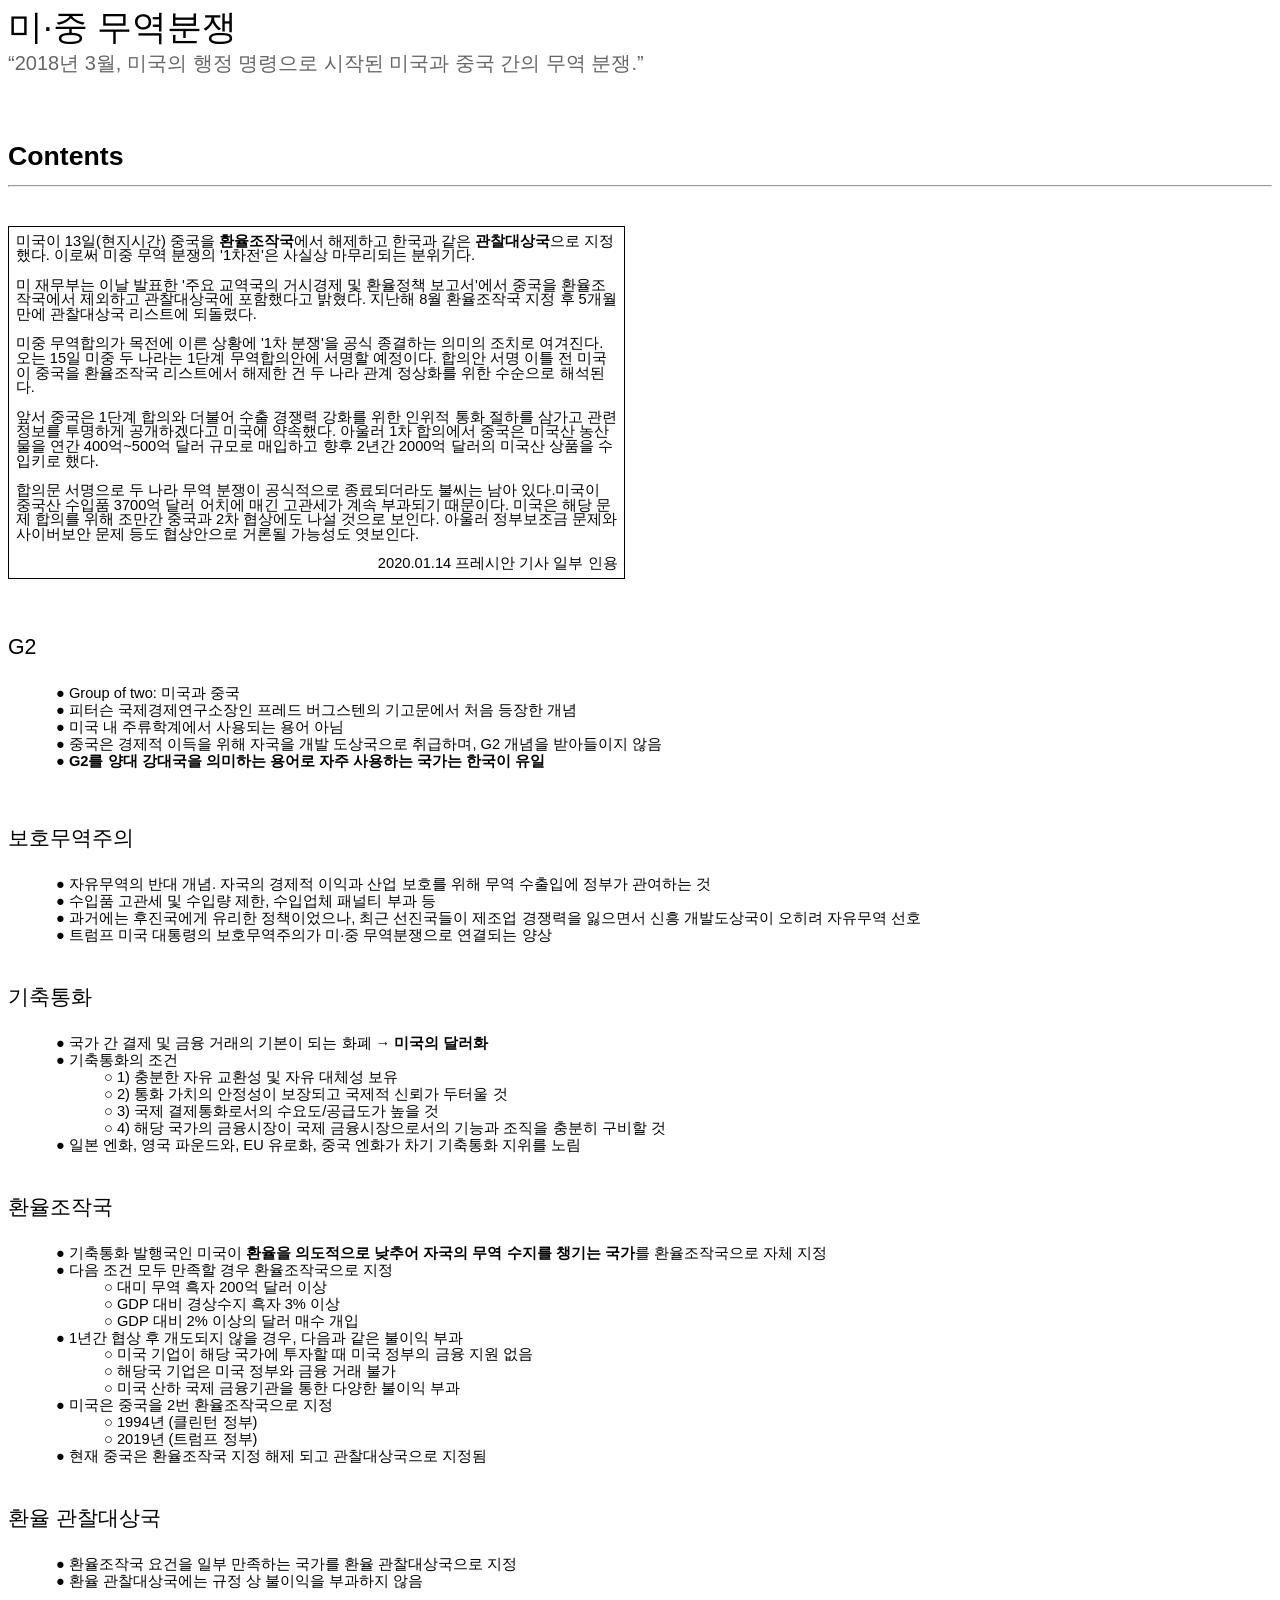
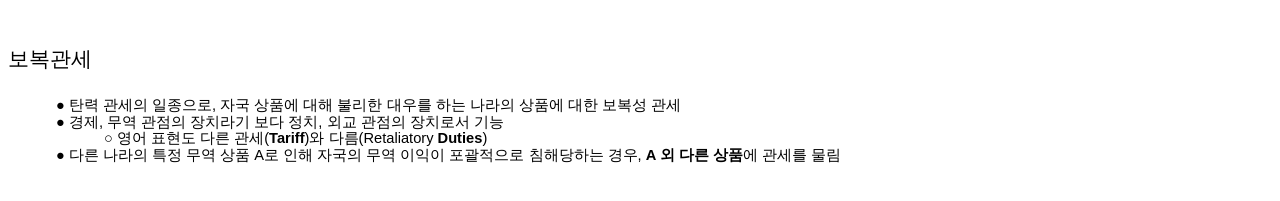
==== contents/Economy1/index.html @ 986ae016 "contents update" ====
<html>

<head>
    <meta content="text/html; charset=UTF-8" http-equiv="content-type">
    <style type="text/css">
        .lst-kix_6doj4ilm7qvk-1>li {
            counter-increment: lst-ctn-kix_6doj4ilm7qvk-1
        }

        .lst-kix_bd0uuqfprv0q-1>li {
            counter-increment: lst-ctn-kix_bd0uuqfprv0q-1
        }

        ol.lst-kix_vfzw3v5lcncu-6.start {
            counter-reset: lst-ctn-kix_vfzw3v5lcncu-6 0
        }

        ol.lst-kix_6doj4ilm7qvk-6.start {
            counter-reset: lst-ctn-kix_6doj4ilm7qvk-6 0
        }

        .lst-kix_w5s6k5ktsloo-2>li {
            counter-increment: lst-ctn-kix_w5s6k5ktsloo-2
        }

        ol.lst-kix_bd0uuqfprv0q-6.start {
            counter-reset: lst-ctn-kix_bd0uuqfprv0q-6 0
        }

        .lst-kix_q9mv7l9t4ka7-5>li {
            counter-increment: lst-ctn-kix_q9mv7l9t4ka7-5
        }

        .lst-kix_ratv09z8i6ui-4>li {
            counter-increment: lst-ctn-kix_ratv09z8i6ui-4
        }

        .lst-kix_vfzw3v5lcncu-1>li {
            counter-increment: lst-ctn-kix_vfzw3v5lcncu-1
        }

        .lst-kix_harw0bdrj5ez-8>li:before {
            content: "\0025a0   "
        }

        .lst-kix_harw0bdrj5ez-7>li:before {
            content: "\0025cb   "
        }

        ol.lst-kix_yuibygv7cgxl-5.start {
            counter-reset: lst-ctn-kix_yuibygv7cgxl-5 0
        }

        .lst-kix_ciy77f9osl0n-7>li {
            counter-increment: lst-ctn-kix_ciy77f9osl0n-7
        }

        .lst-kix_harw0bdrj5ez-2>li:before {
            content: "\0025a0   "
        }

        .lst-kix_zakb0gym4u1z-1>li {
            counter-increment: lst-ctn-kix_zakb0gym4u1z-1
        }

        .lst-kix_harw0bdrj5ez-3>li:before {
            content: "\0025cf   "
        }

        .lst-kix_yuibygv7cgxl-4>li {
            counter-increment: lst-ctn-kix_yuibygv7cgxl-4
        }

        .lst-kix_harw0bdrj5ez-5>li:before {
            content: "\0025a0   "
        }

        .lst-kix_harw0bdrj5ez-4>li:before {
            content: "\0025cb   "
        }

        .lst-kix_harw0bdrj5ez-6>li:before {
            content: "\0025cf   "
        }

        ol.lst-kix_vfzw3v5lcncu-1 {
            list-style-type: none
        }

        ol.lst-kix_vfzw3v5lcncu-2 {
            list-style-type: none
        }

        ol.lst-kix_vfzw3v5lcncu-0 {
            list-style-type: none
        }

        ol.lst-kix_zakb0gym4u1z-2 {
            list-style-type: none
        }

        ol.lst-kix_zakb0gym4u1z-3 {
            list-style-type: none
        }

        ol.lst-kix_zakb0gym4u1z-0 {
            list-style-type: none
        }

        ol.lst-kix_zakb0gym4u1z-1 {
            list-style-type: none
        }

        ol.lst-kix_bd0uuqfprv0q-1.start {
            counter-reset: lst-ctn-kix_bd0uuqfprv0q-1 0
        }

        .lst-kix_vfzw3v5lcncu-8>li {
            counter-increment: lst-ctn-kix_vfzw3v5lcncu-8
        }

        ol.lst-kix_ratv09z8i6ui-4.start {
            counter-reset: lst-ctn-kix_ratv09z8i6ui-4 0
        }

        .lst-kix_ciy77f9osl0n-3>li {
            counter-increment: lst-ctn-kix_ciy77f9osl0n-3
        }

        ol.lst-kix_zakb0gym4u1z-6 {
            list-style-type: none
        }

        ol.lst-kix_zakb0gym4u1z-7 {
            list-style-type: none
        }

        ol.lst-kix_zakb0gym4u1z-4 {
            list-style-type: none
        }

        ol.lst-kix_zakb0gym4u1z-5 {
            list-style-type: none
        }

        ol.lst-kix_q9mv7l9t4ka7-7.start {
            counter-reset: lst-ctn-kix_q9mv7l9t4ka7-7 0
        }

        ol.lst-kix_zakb0gym4u1z-8 {
            list-style-type: none
        }

        ol.lst-kix_w5s6k5ktsloo-3.start {
            counter-reset: lst-ctn-kix_w5s6k5ktsloo-3 0
        }

        ol.lst-kix_q9mv7l9t4ka7-0 {
            list-style-type: none
        }

        ol.lst-kix_q9mv7l9t4ka7-2.start {
            counter-reset: lst-ctn-kix_q9mv7l9t4ka7-2 0
        }

        .lst-kix_bd0uuqfprv0q-8>li {
            counter-increment: lst-ctn-kix_bd0uuqfprv0q-8
        }

        ol.lst-kix_q9mv7l9t4ka7-8 {
            list-style-type: none
        }

        ol.lst-kix_q9mv7l9t4ka7-7 {
            list-style-type: none
        }

        ol.lst-kix_q9mv7l9t4ka7-6 {
            list-style-type: none
        }

        .lst-kix_zakb0gym4u1z-5>li {
            counter-increment: lst-ctn-kix_zakb0gym4u1z-5
        }

        ol.lst-kix_q9mv7l9t4ka7-5 {
            list-style-type: none
        }

        .lst-kix_ratv09z8i6ui-8>li {
            counter-increment: lst-ctn-kix_ratv09z8i6ui-8
        }

        ol.lst-kix_q9mv7l9t4ka7-4 {
            list-style-type: none
        }

        ol.lst-kix_q9mv7l9t4ka7-3 {
            list-style-type: none
        }

        ol.lst-kix_q9mv7l9t4ka7-2 {
            list-style-type: none
        }

        ol.lst-kix_q9mv7l9t4ka7-1 {
            list-style-type: none
        }

        ol.lst-kix_6doj4ilm7qvk-1.start {
            counter-reset: lst-ctn-kix_6doj4ilm7qvk-1 0
        }

        .lst-kix_bd0uuqfprv0q-5>li {
            counter-increment: lst-ctn-kix_bd0uuqfprv0q-5
        }

        .lst-kix_vfzw3v5lcncu-5>li {
            counter-increment: lst-ctn-kix_vfzw3v5lcncu-5
        }

        ol.lst-kix_vfzw3v5lcncu-7 {
            list-style-type: none
        }

        ol.lst-kix_ciy77f9osl0n-6.start {
            counter-reset: lst-ctn-kix_ciy77f9osl0n-6 0
        }

        ol.lst-kix_vfzw3v5lcncu-8 {
            list-style-type: none
        }

        ol.lst-kix_vfzw3v5lcncu-5 {
            list-style-type: none
        }

        ol.lst-kix_vfzw3v5lcncu-6 {
            list-style-type: none
        }

        ol.lst-kix_vfzw3v5lcncu-3 {
            list-style-type: none
        }

        ol.lst-kix_vfzw3v5lcncu-4 {
            list-style-type: none
        }

        .lst-kix_l7o9zw3s8xbn-2>li:before {
            content: "\0025a0   "
        }

        .lst-kix_l7o9zw3s8xbn-0>li:before {
            content: "\0025cf   "
        }

        .lst-kix_l7o9zw3s8xbn-4>li:before {
            content: "\0025cb   "
        }

        .lst-kix_l7o9zw3s8xbn-6>li:before {
            content: "\0025cf   "
        }

        ol.lst-kix_ciy77f9osl0n-4.start {
            counter-reset: lst-ctn-kix_ciy77f9osl0n-4 0
        }

        ol.lst-kix_q9mv7l9t4ka7-4.start {
            counter-reset: lst-ctn-kix_q9mv7l9t4ka7-4 0
        }

        ol.lst-kix_ratv09z8i6ui-8 {
            list-style-type: none
        }

        ol.lst-kix_ratv09z8i6ui-7 {
            list-style-type: none
        }

        .lst-kix_k0eyctp00g5g-1>li:before {
            content: "\0025cb   "
        }

        ol.lst-kix_ratv09z8i6ui-6 {
            list-style-type: none
        }

        ol.lst-kix_zakb0gym4u1z-5.start {
            counter-reset: lst-ctn-kix_zakb0gym4u1z-5 0
        }

        ol.lst-kix_ciy77f9osl0n-1.start {
            counter-reset: lst-ctn-kix_ciy77f9osl0n-1 0
        }

        ol.lst-kix_ratv09z8i6ui-1 {
            list-style-type: none
        }

        ol.lst-kix_ratv09z8i6ui-0 {
            list-style-type: none
        }

        .lst-kix_k0eyctp00g5g-3>li:before {
            content: "\0025cf   "
        }

        .lst-kix_6doj4ilm7qvk-2>li:before {
            content: ""counter(lst-ctn-kix_6doj4ilm7qvk-2, lower-roman) ". "
        }

        ol.lst-kix_ratv09z8i6ui-5 {
            list-style-type: none
        }

        ol.lst-kix_ratv09z8i6ui-4 {
            list-style-type: none
        }

        .lst-kix_ratv09z8i6ui-0>li {
            counter-increment: lst-ctn-kix_ratv09z8i6ui-0
        }

        ol.lst-kix_ratv09z8i6ui-3 {
            list-style-type: none
        }

        ol.lst-kix_ratv09z8i6ui-2 {
            list-style-type: none
        }

        .lst-kix_6doj4ilm7qvk-4>li:before {
            content: ""counter(lst-ctn-kix_6doj4ilm7qvk-4, lower-latin) ". "
        }

        .lst-kix_k0eyctp00g5g-7>li:before {
            content: "\0025cb   "
        }

        .lst-kix_l7o9zw3s8xbn-8>li:before {
            content: "\0025a0   "
        }

        .lst-kix_w5s6k5ktsloo-6>li {
            counter-increment: lst-ctn-kix_w5s6k5ktsloo-6
        }

        .lst-kix_6doj4ilm7qvk-8>li:before {
            content: ""counter(lst-ctn-kix_6doj4ilm7qvk-8, lower-roman) ". "
        }

        ol.lst-kix_bd0uuqfprv0q-4.start {
            counter-reset: lst-ctn-kix_bd0uuqfprv0q-4 0
        }

        .lst-kix_k0eyctp00g5g-5>li:before {
            content: "\0025a0   "
        }

        .lst-kix_yuibygv7cgxl-7>li {
            counter-increment: lst-ctn-kix_yuibygv7cgxl-7
        }

        .lst-kix_6doj4ilm7qvk-6>li:before {
            content: ""counter(lst-ctn-kix_6doj4ilm7qvk-6, decimal) ". "
        }

        .lst-kix_6doj4ilm7qvk-8>li {
            counter-increment: lst-ctn-kix_6doj4ilm7qvk-8
        }

        ol.lst-kix_yuibygv7cgxl-8.start {
            counter-reset: lst-ctn-kix_yuibygv7cgxl-8 0
        }

        ol.lst-kix_w5s6k5ktsloo-0.start {
            counter-reset: lst-ctn-kix_w5s6k5ktsloo-0 0
        }

        .lst-kix_yuibygv7cgxl-5>li:before {
            content: ""counter(lst-ctn-kix_yuibygv7cgxl-5, lower-roman) ". "
        }

        .lst-kix_harw0bdrj5ez-0>li:before {
            content: "\0025cf   "
        }

        .lst-kix_yuibygv7cgxl-3>li:before {
            content: ""counter(lst-ctn-kix_yuibygv7cgxl-3, decimal) ". "
        }

        .lst-kix_w5s6k5ktsloo-5>li {
            counter-increment: lst-ctn-kix_w5s6k5ktsloo-5
        }

        .lst-kix_ratv09z8i6ui-7>li {
            counter-increment: lst-ctn-kix_ratv09z8i6ui-7
        }

        .lst-kix_ratv09z8i6ui-1>li {
            counter-increment: lst-ctn-kix_ratv09z8i6ui-1
        }

        .lst-kix_yuibygv7cgxl-1>li:before {
            content: ""counter(lst-ctn-kix_yuibygv7cgxl-1, lower-latin) ". "
        }

        ol.lst-kix_yuibygv7cgxl-7.start {
            counter-reset: lst-ctn-kix_yuibygv7cgxl-7 0
        }

        .lst-kix_ratv09z8i6ui-5>li:before {
            content: ""counter(lst-ctn-kix_ratv09z8i6ui-5, lower-roman) ". "
        }

        .lst-kix_ratv09z8i6ui-7>li:before {
            content: ""counter(lst-ctn-kix_ratv09z8i6ui-7, lower-latin) ". "
        }

        .lst-kix_yuibygv7cgxl-0>li {
            counter-increment: lst-ctn-kix_yuibygv7cgxl-0
        }

        ol.lst-kix_zakb0gym4u1z-7.start {
            counter-reset: lst-ctn-kix_zakb0gym4u1z-7 0
        }

        .lst-kix_ratv09z8i6ui-1>li:before {
            content: ""counter(lst-ctn-kix_ratv09z8i6ui-1, lower-latin) ". "
        }

        .lst-kix_ratv09z8i6ui-3>li:before {
            content: ""counter(lst-ctn-kix_ratv09z8i6ui-3, decimal) ". "
        }

        ol.lst-kix_w5s6k5ktsloo-1.start {
            counter-reset: lst-ctn-kix_w5s6k5ktsloo-1 0
        }

        ol.lst-kix_ratv09z8i6ui-1.start {
            counter-reset: lst-ctn-kix_ratv09z8i6ui-1 0
        }

        ul.lst-kix_g1n2mr3bw2w-5 {
            list-style-type: none
        }

        ul.lst-kix_g1n2mr3bw2w-6 {
            list-style-type: none
        }

        ul.lst-kix_g1n2mr3bw2w-3 {
            list-style-type: none
        }

        ul.lst-kix_g1n2mr3bw2w-4 {
            list-style-type: none
        }

        ul.lst-kix_g1n2mr3bw2w-1 {
            list-style-type: none
        }

        ul.lst-kix_g1n2mr3bw2w-2 {
            list-style-type: none
        }

        .lst-kix_yuibygv7cgxl-7>li:before {
            content: ""counter(lst-ctn-kix_yuibygv7cgxl-7, lower-latin) ". "
        }

        ul.lst-kix_g1n2mr3bw2w-0 {
            list-style-type: none
        }

        ol.lst-kix_vfzw3v5lcncu-8.start {
            counter-reset: lst-ctn-kix_vfzw3v5lcncu-8 0
        }

        ul.lst-kix_g1n2mr3bw2w-7 {
            list-style-type: none
        }

        ul.lst-kix_g1n2mr3bw2w-8 {
            list-style-type: none
        }

        .lst-kix_q9mv7l9t4ka7-6>li {
            counter-increment: lst-ctn-kix_q9mv7l9t4ka7-6
        }

        ol.lst-kix_ratv09z8i6ui-2.start {
            counter-reset: lst-ctn-kix_ratv09z8i6ui-2 0
        }

        ol.lst-kix_q9mv7l9t4ka7-5.start {
            counter-reset: lst-ctn-kix_q9mv7l9t4ka7-5 0
        }

        .lst-kix_vfzw3v5lcncu-0>li {
            counter-increment: lst-ctn-kix_vfzw3v5lcncu-0
        }

        ol.lst-kix_w5s6k5ktsloo-6.start {
            counter-reset: lst-ctn-kix_w5s6k5ktsloo-6 0
        }

        .lst-kix_6doj4ilm7qvk-0>li {
            counter-increment: lst-ctn-kix_6doj4ilm7qvk-0
        }

        .lst-kix_vfzw3v5lcncu-5>li:before {
            content: ""counter(lst-ctn-kix_vfzw3v5lcncu-5, lower-roman) ". "
        }

        .lst-kix_vfzw3v5lcncu-6>li:before {
            content: ""counter(lst-ctn-kix_vfzw3v5lcncu-6, decimal) ". "
        }

        ol.lst-kix_ciy77f9osl0n-8.start {
            counter-reset: lst-ctn-kix_ciy77f9osl0n-8 0
        }

        .lst-kix_vfzw3v5lcncu-1>li:before {
            content: ""counter(lst-ctn-kix_vfzw3v5lcncu-1, lower-latin) ". "
        }

        .lst-kix_vfzw3v5lcncu-2>li:before {
            content: ""counter(lst-ctn-kix_vfzw3v5lcncu-2, lower-roman) ". "
        }

        .lst-kix_ratv09z8i6ui-3>li {
            counter-increment: lst-ctn-kix_ratv09z8i6ui-3
        }

        ol.lst-kix_vfzw3v5lcncu-3.start {
            counter-reset: lst-ctn-kix_vfzw3v5lcncu-3 0
        }

        ul.lst-kix_udzlm6yu0fo1-0 {
            list-style-type: none
        }

        ul.lst-kix_udzlm6yu0fo1-2 {
            list-style-type: none
        }

        ul.lst-kix_udzlm6yu0fo1-1 {
            list-style-type: none
        }

        .lst-kix_q9mv7l9t4ka7-4>li {
            counter-increment: lst-ctn-kix_q9mv7l9t4ka7-4
        }

        .lst-kix_g1n2mr3bw2w-1>li:before {
            content: "\0025cb   "
        }

        .lst-kix_g1n2mr3bw2w-0>li:before {
            content: "\0025cf   "
        }

        .lst-kix_g1n2mr3bw2w-5>li:before {
            content: "\0025a0   "
        }

        ol.lst-kix_vfzw3v5lcncu-4.start {
            counter-reset: lst-ctn-kix_vfzw3v5lcncu-4 0
        }

        ol.lst-kix_bd0uuqfprv0q-8.start {
            counter-reset: lst-ctn-kix_bd0uuqfprv0q-8 0
        }

        .lst-kix_6doj4ilm7qvk-1>li:before {
            content: ""counter(lst-ctn-kix_6doj4ilm7qvk-1, lower-latin) ". "
        }

        ol.lst-kix_ciy77f9osl0n-2 {
            list-style-type: none
        }

        ol.lst-kix_ciy77f9osl0n-1 {
            list-style-type: none
        }

        ol.lst-kix_ciy77f9osl0n-0 {
            list-style-type: none
        }

        ol.lst-kix_ciy77f9osl0n-6 {
            list-style-type: none
        }

        ol.lst-kix_ciy77f9osl0n-5 {
            list-style-type: none
        }

        .lst-kix_g1n2mr3bw2w-4>li:before {
            content: "\0025cb   "
        }

        ol.lst-kix_ciy77f9osl0n-4 {
            list-style-type: none
        }

        ol.lst-kix_ciy77f9osl0n-3 {
            list-style-type: none
        }

        ol.lst-kix_ciy77f9osl0n-8 {
            list-style-type: none
        }

        ol.lst-kix_ciy77f9osl0n-7 {
            list-style-type: none
        }

        .lst-kix_ciy77f9osl0n-0>li {
            counter-increment: lst-ctn-kix_ciy77f9osl0n-0
        }

        .lst-kix_q9mv7l9t4ka7-8>li {
            counter-increment: lst-ctn-kix_q9mv7l9t4ka7-8
        }

        .lst-kix_g1n2mr3bw2w-8>li:before {
            content: "\0025a0   "
        }

        .lst-kix_w5s6k5ktsloo-7>li {
            counter-increment: lst-ctn-kix_w5s6k5ktsloo-7
        }

        .lst-kix_ratv09z8i6ui-5>li {
            counter-increment: lst-ctn-kix_ratv09z8i6ui-5
        }

        .lst-kix_zakb0gym4u1z-8>li {
            counter-increment: lst-ctn-kix_zakb0gym4u1z-8
        }

        .lst-kix_bd0uuqfprv0q-2>li {
            counter-increment: lst-ctn-kix_bd0uuqfprv0q-2
        }

        .lst-kix_l7o9zw3s8xbn-3>li:before {
            content: "\0025cf   "
        }

        ul.lst-kix_harw0bdrj5ez-1 {
            list-style-type: none
        }

        ul.lst-kix_harw0bdrj5ez-2 {
            list-style-type: none
        }

        .lst-kix_bd0uuqfprv0q-1>li:before {
            content: ""counter(lst-ctn-kix_bd0uuqfprv0q-1, lower-latin) ". "
        }

        ul.lst-kix_harw0bdrj5ez-0 {
            list-style-type: none
        }

        .lst-kix_l7o9zw3s8xbn-7>li:before {
            content: "\0025cb   "
        }

        ol.lst-kix_w5s6k5ktsloo-5.start {
            counter-reset: lst-ctn-kix_w5s6k5ktsloo-5 0
        }

        .lst-kix_ratv09z8i6ui-0>li:before {
            content: ""counter(lst-ctn-kix_ratv09z8i6ui-0, decimal) ". "
        }

        .lst-kix_dvfb66991o0t-3>li:before {
            content: "\0025cf   "
        }

        .lst-kix_bd0uuqfprv0q-5>li:before {
            content: ""counter(lst-ctn-kix_bd0uuqfprv0q-5, lower-roman) ". "
        }

        ol.lst-kix_ciy77f9osl0n-7.start {
            counter-reset: lst-ctn-kix_ciy77f9osl0n-7 0
        }

        ol.lst-kix_w5s6k5ktsloo-8.start {
            counter-reset: lst-ctn-kix_w5s6k5ktsloo-8 0
        }

        .lst-kix_q9mv7l9t4ka7-2>li:before {
            content: ""counter(lst-ctn-kix_q9mv7l9t4ka7-2, lower-roman) ". "
        }

        .lst-kix_dvfb66991o0t-7>li:before {
            content: "\0025cb   "
        }

        ol.lst-kix_ratv09z8i6ui-6.start {
            counter-reset: lst-ctn-kix_ratv09z8i6ui-6 0
        }

        .lst-kix_q9mv7l9t4ka7-6>li:before {
            content: ""counter(lst-ctn-kix_q9mv7l9t4ka7-6, decimal) ". "
        }

        .lst-kix_k0eyctp00g5g-2>li:before {
            content: "\0025a0   "
        }

        .lst-kix_6doj4ilm7qvk-5>li:before {
            content: ""counter(lst-ctn-kix_6doj4ilm7qvk-5, lower-roman) ". "
        }

        .lst-kix_q9mv7l9t4ka7-1>li {
            counter-increment: lst-ctn-kix_q9mv7l9t4ka7-1
        }

        .lst-kix_6doj4ilm7qvk-5>li {
            counter-increment: lst-ctn-kix_6doj4ilm7qvk-5
        }

        ul.lst-kix_harw0bdrj5ez-5 {
            list-style-type: none
        }

        ul.lst-kix_harw0bdrj5ez-6 {
            list-style-type: none
        }

        ul.lst-kix_harw0bdrj5ez-3 {
            list-style-type: none
        }

        ul.lst-kix_harw0bdrj5ez-4 {
            list-style-type: none
        }

        ul.lst-kix_harw0bdrj5ez-7 {
            list-style-type: none
        }

        .lst-kix_k0eyctp00g5g-6>li:before {
            content: "\0025cf   "
        }

        ul.lst-kix_harw0bdrj5ez-8 {
            list-style-type: none
        }

        ul.lst-kix_udzlm6yu0fo1-8 {
            list-style-type: none
        }

        ol.lst-kix_ratv09z8i6ui-7.start {
            counter-reset: lst-ctn-kix_ratv09z8i6ui-7 0
        }

        ul.lst-kix_udzlm6yu0fo1-7 {
            list-style-type: none
        }

        ul.lst-kix_udzlm6yu0fo1-4 {
            list-style-type: none
        }

        ul.lst-kix_udzlm6yu0fo1-3 {
            list-style-type: none
        }

        ul.lst-kix_udzlm6yu0fo1-6 {
            list-style-type: none
        }

        ol.lst-kix_vfzw3v5lcncu-1.start {
            counter-reset: lst-ctn-kix_vfzw3v5lcncu-1 0
        }

        .lst-kix_bd0uuqfprv0q-4>li {
            counter-increment: lst-ctn-kix_bd0uuqfprv0q-4
        }

        ul.lst-kix_udzlm6yu0fo1-5 {
            list-style-type: none
        }

        .lst-kix_zakb0gym4u1z-2>li:before {
            content: ""counter(lst-ctn-kix_zakb0gym4u1z-2, lower-roman) ". "
        }

        .lst-kix_yuibygv7cgxl-4>li:before {
            content: ""counter(lst-ctn-kix_yuibygv7cgxl-4, lower-latin) ". "
        }

        .lst-kix_vfzw3v5lcncu-3>li {
            counter-increment: lst-ctn-kix_vfzw3v5lcncu-3
        }

        .lst-kix_harw0bdrj5ez-1>li:before {
            content: "\0025cb   "
        }

        .lst-kix_zakb0gym4u1z-6>li:before {
            content: ""counter(lst-ctn-kix_zakb0gym4u1z-6, decimal) ". "
        }

        .lst-kix_yuibygv7cgxl-0>li:before {
            content: ""counter(lst-ctn-kix_yuibygv7cgxl-0, decimal) ". "
        }

        .lst-kix_ratv09z8i6ui-4>li:before {
            content: ""counter(lst-ctn-kix_ratv09z8i6ui-4, lower-latin) ". "
        }

        .lst-kix_ratv09z8i6ui-8>li:before {
            content: ""counter(lst-ctn-kix_ratv09z8i6ui-8, lower-roman) ". "
        }

        ol.lst-kix_vfzw3v5lcncu-2.start {
            counter-reset: lst-ctn-kix_vfzw3v5lcncu-2 0
        }

        .lst-kix_udzlm6yu0fo1-1>li:before {
            content: "\0025cb   "
        }

        ol.lst-kix_w5s6k5ktsloo-7.start {
            counter-reset: lst-ctn-kix_w5s6k5ktsloo-7 0
        }

        .lst-kix_yuibygv7cgxl-8>li:before {
            content: ""counter(lst-ctn-kix_yuibygv7cgxl-8, lower-roman) ". "
        }

        ol.lst-kix_ratv09z8i6ui-8.start {
            counter-reset: lst-ctn-kix_ratv09z8i6ui-8 0
        }

        .lst-kix_w5s6k5ktsloo-6>li:before {
            content: ""counter(lst-ctn-kix_w5s6k5ktsloo-6, decimal) ". "
        }

        .lst-kix_zakb0gym4u1z-3>li {
            counter-increment: lst-ctn-kix_zakb0gym4u1z-3
        }

        ol.lst-kix_q9mv7l9t4ka7-8.start {
            counter-reset: lst-ctn-kix_q9mv7l9t4ka7-8 0
        }

        .lst-kix_w5s6k5ktsloo-8>li:before {
            content: ""counter(lst-ctn-kix_w5s6k5ktsloo-8, lower-roman) ". "
        }

        ol.lst-kix_ratv09z8i6ui-5.start {
            counter-reset: lst-ctn-kix_ratv09z8i6ui-5 0
        }

        ol.lst-kix_zakb0gym4u1z-1.start {
            counter-reset: lst-ctn-kix_zakb0gym4u1z-1 0
        }

        .lst-kix_ciy77f9osl0n-5>li {
            counter-increment: lst-ctn-kix_ciy77f9osl0n-5
        }

        ol.lst-kix_ciy77f9osl0n-0.start {
            counter-reset: lst-ctn-kix_ciy77f9osl0n-0 0
        }

        .lst-kix_udzlm6yu0fo1-6>li:before {
            content: "\0025cf   "
        }

        .lst-kix_w5s6k5ktsloo-2>li:before {
            content: ""counter(lst-ctn-kix_w5s6k5ktsloo-2, lower-roman) ". "
        }

        .lst-kix_udzlm6yu0fo1-5>li:before {
            content: "\0025a0   "
        }

        .lst-kix_udzlm6yu0fo1-7>li:before {
            content: "\0025cb   "
        }

        .lst-kix_w5s6k5ktsloo-1>li:before {
            content: ""counter(lst-ctn-kix_w5s6k5ktsloo-1, lower-latin) ". "
        }

        .lst-kix_w5s6k5ktsloo-0>li:before {
            content: ""counter(lst-ctn-kix_w5s6k5ktsloo-0, decimal) ". "
        }

        .lst-kix_udzlm6yu0fo1-8>li:before {
            content: "\0025a0   "
        }

        .lst-kix_yuibygv7cgxl-2>li {
            counter-increment: lst-ctn-kix_yuibygv7cgxl-2
        }

        ol.lst-kix_yuibygv7cgxl-0 {
            list-style-type: none
        }

        ol.lst-kix_yuibygv7cgxl-2 {
            list-style-type: none
        }

        ol.lst-kix_yuibygv7cgxl-1 {
            list-style-type: none
        }

        ol.lst-kix_yuibygv7cgxl-4 {
            list-style-type: none
        }

        ol.lst-kix_yuibygv7cgxl-3 {
            list-style-type: none
        }

        ol.lst-kix_yuibygv7cgxl-6 {
            list-style-type: none
        }

        ol.lst-kix_yuibygv7cgxl-5 {
            list-style-type: none
        }

        ol.lst-kix_yuibygv7cgxl-8 {
            list-style-type: none
        }

        ol.lst-kix_yuibygv7cgxl-7 {
            list-style-type: none
        }

        .lst-kix_ratv09z8i6ui-6>li {
            counter-increment: lst-ctn-kix_ratv09z8i6ui-6
        }

        ol.lst-kix_w5s6k5ktsloo-1 {
            list-style-type: none
        }

        ol.lst-kix_w5s6k5ktsloo-0 {
            list-style-type: none
        }

        ol.lst-kix_w5s6k5ktsloo-5 {
            list-style-type: none
        }

        ol.lst-kix_q9mv7l9t4ka7-3.start {
            counter-reset: lst-ctn-kix_q9mv7l9t4ka7-3 0
        }

        ol.lst-kix_w5s6k5ktsloo-4 {
            list-style-type: none
        }

        .lst-kix_w5s6k5ktsloo-0>li {
            counter-increment: lst-ctn-kix_w5s6k5ktsloo-0
        }

        ol.lst-kix_w5s6k5ktsloo-3 {
            list-style-type: none
        }

        ol.lst-kix_w5s6k5ktsloo-2 {
            list-style-type: none
        }

        ol.lst-kix_w5s6k5ktsloo-8 {
            list-style-type: none
        }

        ol.lst-kix_w5s6k5ktsloo-7 {
            list-style-type: none
        }

        .lst-kix_q9mv7l9t4ka7-7>li {
            counter-increment: lst-ctn-kix_q9mv7l9t4ka7-7
        }

        ol.lst-kix_w5s6k5ktsloo-6 {
            list-style-type: none
        }

        ol.lst-kix_vfzw3v5lcncu-0.start {
            counter-reset: lst-ctn-kix_vfzw3v5lcncu-0 0
        }

        .lst-kix_ciy77f9osl0n-5>li:before {
            content: ""counter(lst-ctn-kix_ciy77f9osl0n-5, lower-roman) ". "
        }

        .lst-kix_ciy77f9osl0n-4>li:before {
            content: ""counter(lst-ctn-kix_ciy77f9osl0n-4, lower-latin) ". "
        }

        .lst-kix_ciy77f9osl0n-8>li:before {
            content: ""counter(lst-ctn-kix_ciy77f9osl0n-8, lower-roman) ". "
        }

        .lst-kix_ciy77f9osl0n-7>li:before {
            content: ""counter(lst-ctn-kix_ciy77f9osl0n-7, lower-latin) ". "
        }

        .lst-kix_ciy77f9osl0n-6>li:before {
            content: ""counter(lst-ctn-kix_ciy77f9osl0n-6, decimal) ". "
        }

        ol.lst-kix_ciy77f9osl0n-5.start {
            counter-reset: lst-ctn-kix_ciy77f9osl0n-5 0
        }

        .lst-kix_ciy77f9osl0n-0>li:before {
            content: ""counter(lst-ctn-kix_ciy77f9osl0n-0, decimal) ". "
        }

        .lst-kix_ciy77f9osl0n-1>li:before {
            content: ""counter(lst-ctn-kix_ciy77f9osl0n-1, lower-latin) ". "
        }

        ol.lst-kix_6doj4ilm7qvk-0.start {
            counter-reset: lst-ctn-kix_6doj4ilm7qvk-0 0
        }

        .lst-kix_ciy77f9osl0n-3>li:before {
            content: ""counter(lst-ctn-kix_ciy77f9osl0n-3, decimal) ". "
        }

        .lst-kix_6doj4ilm7qvk-3>li {
            counter-increment: lst-ctn-kix_6doj4ilm7qvk-3
        }

        .lst-kix_ciy77f9osl0n-2>li:before {
            content: ""counter(lst-ctn-kix_ciy77f9osl0n-2, lower-roman) ". "
        }

        .lst-kix_w5s6k5ktsloo-4>li {
            counter-increment: lst-ctn-kix_w5s6k5ktsloo-4
        }

        .lst-kix_ratv09z8i6ui-2>li {
            counter-increment: lst-ctn-kix_ratv09z8i6ui-2
        }

        ol.lst-kix_6doj4ilm7qvk-7.start {
            counter-reset: lst-ctn-kix_6doj4ilm7qvk-7 0
        }

        ol.lst-kix_yuibygv7cgxl-4.start {
            counter-reset: lst-ctn-kix_yuibygv7cgxl-4 0
        }

        ol.lst-kix_w5s6k5ktsloo-4.start {
            counter-reset: lst-ctn-kix_w5s6k5ktsloo-4 0
        }

        ol.lst-kix_vfzw3v5lcncu-5.start {
            counter-reset: lst-ctn-kix_vfzw3v5lcncu-5 0
        }

        ol.lst-kix_w5s6k5ktsloo-2.start {
            counter-reset: lst-ctn-kix_w5s6k5ktsloo-2 0
        }

        .lst-kix_bd0uuqfprv0q-0>li:before {
            content: ""counter(lst-ctn-kix_bd0uuqfprv0q-0, decimal) ". "
        }

        .lst-kix_bd0uuqfprv0q-7>li {
            counter-increment: lst-ctn-kix_bd0uuqfprv0q-7
        }

        ol.lst-kix_yuibygv7cgxl-6.start {
            counter-reset: lst-ctn-kix_yuibygv7cgxl-6 0
        }

        .lst-kix_bd0uuqfprv0q-4>li:before {
            content: ""counter(lst-ctn-kix_bd0uuqfprv0q-4, lower-latin) ". "
        }

        .lst-kix_6doj4ilm7qvk-7>li {
            counter-increment: lst-ctn-kix_6doj4ilm7qvk-7
        }

        .lst-kix_dvfb66991o0t-0>li:before {
            content: "\0025cf   "
        }

        .lst-kix_bd0uuqfprv0q-2>li:before {
            content: ""counter(lst-ctn-kix_bd0uuqfprv0q-2, lower-roman) ". "
        }

        .lst-kix_dvfb66991o0t-2>li:before {
            content: "\0025a0   "
        }

        .lst-kix_bd0uuqfprv0q-8>li:before {
            content: ""counter(lst-ctn-kix_bd0uuqfprv0q-8, lower-roman) ". "
        }

        .lst-kix_6doj4ilm7qvk-6>li {
            counter-increment: lst-ctn-kix_6doj4ilm7qvk-6
        }

        .lst-kix_dvfb66991o0t-6>li:before {
            content: "\0025cf   "
        }

        .lst-kix_dvfb66991o0t-4>li:before {
            content: "\0025cb   "
        }

        .lst-kix_bd0uuqfprv0q-6>li:before {
            content: ""counter(lst-ctn-kix_bd0uuqfprv0q-6, decimal) ". "
        }

        ol.lst-kix_zakb0gym4u1z-8.start {
            counter-reset: lst-ctn-kix_zakb0gym4u1z-8 0
        }

        .lst-kix_q9mv7l9t4ka7-1>li:before {
            content: ""counter(lst-ctn-kix_q9mv7l9t4ka7-1, lower-latin) ". "
        }

        ol.lst-kix_vfzw3v5lcncu-7.start {
            counter-reset: lst-ctn-kix_vfzw3v5lcncu-7 0
        }

        .lst-kix_q9mv7l9t4ka7-3>li:before {
            content: ""counter(lst-ctn-kix_q9mv7l9t4ka7-3, decimal) ". "
        }

        ol.lst-kix_bd0uuqfprv0q-7.start {
            counter-reset: lst-ctn-kix_bd0uuqfprv0q-7 0
        }

        .lst-kix_dvfb66991o0t-8>li:before {
            content: "\0025a0   "
        }

        .lst-kix_zakb0gym4u1z-7>li {
            counter-increment: lst-ctn-kix_zakb0gym4u1z-7
        }

        ul.lst-kix_dvfb66991o0t-0 {
            list-style-type: none
        }

        .lst-kix_bd0uuqfprv0q-6>li {
            counter-increment: lst-ctn-kix_bd0uuqfprv0q-6
        }

        .lst-kix_q9mv7l9t4ka7-5>li:before {
            content: ""counter(lst-ctn-kix_q9mv7l9t4ka7-5, lower-roman) ". "
        }

        ol.lst-kix_6doj4ilm7qvk-4 {
            list-style-type: none
        }

        ul.lst-kix_dvfb66991o0t-2 {
            list-style-type: none
        }

        ol.lst-kix_6doj4ilm7qvk-3 {
            list-style-type: none
        }

        .lst-kix_vfzw3v5lcncu-6>li {
            counter-increment: lst-ctn-kix_vfzw3v5lcncu-6
        }

        ul.lst-kix_dvfb66991o0t-1 {
            list-style-type: none
        }

        ol.lst-kix_6doj4ilm7qvk-2 {
            list-style-type: none
        }

        ul.lst-kix_dvfb66991o0t-4 {
            list-style-type: none
        }

        ol.lst-kix_6doj4ilm7qvk-1 {
            list-style-type: none
        }

        ul.lst-kix_dvfb66991o0t-3 {
            list-style-type: none
        }

        ol.lst-kix_6doj4ilm7qvk-8 {
            list-style-type: none
        }

        ul.lst-kix_dvfb66991o0t-6 {
            list-style-type: none
        }

        ol.lst-kix_6doj4ilm7qvk-7 {
            list-style-type: none
        }

        ul.lst-kix_dvfb66991o0t-5 {
            list-style-type: none
        }

        ol.lst-kix_6doj4ilm7qvk-6 {
            list-style-type: none
        }

        ul.lst-kix_dvfb66991o0t-8 {
            list-style-type: none
        }

        ol.lst-kix_6doj4ilm7qvk-5 {
            list-style-type: none
        }

        ul.lst-kix_dvfb66991o0t-7 {
            list-style-type: none
        }

        .lst-kix_q9mv7l9t4ka7-7>li:before {
            content: ""counter(lst-ctn-kix_q9mv7l9t4ka7-7, lower-latin) ". "
        }

        ol.lst-kix_q9mv7l9t4ka7-6.start {
            counter-reset: lst-ctn-kix_q9mv7l9t4ka7-6 0
        }

        ol.lst-kix_6doj4ilm7qvk-0 {
            list-style-type: none
        }

        .lst-kix_ciy77f9osl0n-1>li {
            counter-increment: lst-ctn-kix_ciy77f9osl0n-1
        }

        ol.lst-kix_ratv09z8i6ui-3.start {
            counter-reset: lst-ctn-kix_ratv09z8i6ui-3 0
        }

        ol.lst-kix_ciy77f9osl0n-2.start {
            counter-reset: lst-ctn-kix_ciy77f9osl0n-2 0
        }

        ul.lst-kix_k0eyctp00g5g-7 {
            list-style-type: none
        }

        ul.lst-kix_k0eyctp00g5g-6 {
            list-style-type: none
        }

        ul.lst-kix_k0eyctp00g5g-8 {
            list-style-type: none
        }

        .lst-kix_ciy77f9osl0n-8>li {
            counter-increment: lst-ctn-kix_ciy77f9osl0n-8
        }

        ol.lst-kix_ratv09z8i6ui-0.start {
            counter-reset: lst-ctn-kix_ratv09z8i6ui-0 0
        }

        .lst-kix_zakb0gym4u1z-0>li {
            counter-increment: lst-ctn-kix_zakb0gym4u1z-0
        }

        ul.lst-kix_k0eyctp00g5g-1 {
            list-style-type: none
        }

        ul.lst-kix_k0eyctp00g5g-0 {
            list-style-type: none
        }

        ul.lst-kix_k0eyctp00g5g-3 {
            list-style-type: none
        }

        ol.lst-kix_bd0uuqfprv0q-8 {
            list-style-type: none
        }

        ul.lst-kix_k0eyctp00g5g-2 {
            list-style-type: none
        }

        ol.lst-kix_bd0uuqfprv0q-7 {
            list-style-type: none
        }

        .lst-kix_ciy77f9osl0n-2>li {
            counter-increment: lst-ctn-kix_ciy77f9osl0n-2
        }

        ul.lst-kix_k0eyctp00g5g-5 {
            list-style-type: none
        }

        ol.lst-kix_bd0uuqfprv0q-6 {
            list-style-type: none
        }

        .lst-kix_zakb0gym4u1z-1>li:before {
            content: ""counter(lst-ctn-kix_zakb0gym4u1z-1, lower-latin) ". "
        }

        ul.lst-kix_k0eyctp00g5g-4 {
            list-style-type: none
        }

        ol.lst-kix_bd0uuqfprv0q-5 {
            list-style-type: none
        }

        ol.lst-kix_zakb0gym4u1z-6.start {
            counter-reset: lst-ctn-kix_zakb0gym4u1z-6 0
        }

        .lst-kix_q9mv7l9t4ka7-3>li {
            counter-increment: lst-ctn-kix_q9mv7l9t4ka7-3
        }

        ol.lst-kix_bd0uuqfprv0q-4 {
            list-style-type: none
        }

        ol.lst-kix_bd0uuqfprv0q-3 {
            list-style-type: none
        }

        ol.lst-kix_bd0uuqfprv0q-2 {
            list-style-type: none
        }

        ol.lst-kix_bd0uuqfprv0q-1 {
            list-style-type: none
        }

        ol.lst-kix_bd0uuqfprv0q-0 {
            list-style-type: none
        }

        .lst-kix_zakb0gym4u1z-3>li:before {
            content: ""counter(lst-ctn-kix_zakb0gym4u1z-3, decimal) ". "
        }

        .lst-kix_zakb0gym4u1z-7>li:before {
            content: ""counter(lst-ctn-kix_zakb0gym4u1z-7, lower-latin) ". "
        }

        .lst-kix_vfzw3v5lcncu-7>li {
            counter-increment: lst-ctn-kix_vfzw3v5lcncu-7
        }

        .lst-kix_zakb0gym4u1z-6>li {
            counter-increment: lst-ctn-kix_zakb0gym4u1z-6
        }

        .lst-kix_zakb0gym4u1z-5>li:before {
            content: ""counter(lst-ctn-kix_zakb0gym4u1z-5, lower-roman) ". "
        }

        ol.lst-kix_ciy77f9osl0n-3.start {
            counter-reset: lst-ctn-kix_ciy77f9osl0n-3 0
        }

        ol.lst-kix_bd0uuqfprv0q-5.start {
            counter-reset: lst-ctn-kix_bd0uuqfprv0q-5 0
        }

        .lst-kix_udzlm6yu0fo1-2>li:before {
            content: "\0025a0   "
        }

        .lst-kix_udzlm6yu0fo1-4>li:before {
            content: "\0025cb   "
        }

        .lst-kix_yuibygv7cgxl-6>li {
            counter-increment: lst-ctn-kix_yuibygv7cgxl-6
        }

        .lst-kix_w5s6k5ktsloo-3>li:before {
            content: ""counter(lst-ctn-kix_w5s6k5ktsloo-3, decimal) ". "
        }

        .lst-kix_w5s6k5ktsloo-5>li:before {
            content: ""counter(lst-ctn-kix_w5s6k5ktsloo-5, lower-roman) ". "
        }

        .lst-kix_w5s6k5ktsloo-7>li:before {
            content: ""counter(lst-ctn-kix_w5s6k5ktsloo-7, lower-latin) ". "
        }

        .lst-kix_udzlm6yu0fo1-0>li:before {
            content: "\0025cf   "
        }

        .lst-kix_yuibygv7cgxl-1>li {
            counter-increment: lst-ctn-kix_yuibygv7cgxl-1
        }

        .lst-kix_vfzw3v5lcncu-7>li:before {
            content: ""counter(lst-ctn-kix_vfzw3v5lcncu-7, lower-latin) ". "
        }

        .lst-kix_vfzw3v5lcncu-8>li:before {
            content: ""counter(lst-ctn-kix_vfzw3v5lcncu-8, lower-roman) ". "
        }

        .lst-kix_bd0uuqfprv0q-0>li {
            counter-increment: lst-ctn-kix_bd0uuqfprv0q-0
        }

        ol.lst-kix_bd0uuqfprv0q-3.start {
            counter-reset: lst-ctn-kix_bd0uuqfprv0q-3 0
        }

        .lst-kix_vfzw3v5lcncu-4>li:before {
            content: ""counter(lst-ctn-kix_vfzw3v5lcncu-4, lower-latin) ". "
        }

        .lst-kix_ciy77f9osl0n-6>li {
            counter-increment: lst-ctn-kix_ciy77f9osl0n-6
        }

        .lst-kix_vfzw3v5lcncu-0>li:before {
            content: ""counter(lst-ctn-kix_vfzw3v5lcncu-0, decimal) ". "
        }

        ol.lst-kix_q9mv7l9t4ka7-0.start {
            counter-reset: lst-ctn-kix_q9mv7l9t4ka7-0 0
        }

        .lst-kix_6doj4ilm7qvk-2>li {
            counter-increment: lst-ctn-kix_6doj4ilm7qvk-2
        }

        .lst-kix_vfzw3v5lcncu-3>li:before {
            content: ""counter(lst-ctn-kix_vfzw3v5lcncu-3, decimal) ". "
        }

        ol.lst-kix_6doj4ilm7qvk-3.start {
            counter-reset: lst-ctn-kix_6doj4ilm7qvk-3 0
        }

        .lst-kix_ciy77f9osl0n-4>li {
            counter-increment: lst-ctn-kix_ciy77f9osl0n-4
        }

        .lst-kix_zakb0gym4u1z-4>li {
            counter-increment: lst-ctn-kix_zakb0gym4u1z-4
        }

        ol.lst-kix_yuibygv7cgxl-2.start {
            counter-reset: lst-ctn-kix_yuibygv7cgxl-2 0
        }

        .lst-kix_w5s6k5ktsloo-3>li {
            counter-increment: lst-ctn-kix_w5s6k5ktsloo-3
        }

        .lst-kix_g1n2mr3bw2w-2>li:before {
            content: "\0025a0   "
        }

        .lst-kix_g1n2mr3bw2w-6>li:before {
            content: "\0025cf   "
        }

        .lst-kix_g1n2mr3bw2w-3>li:before {
            content: "\0025cf   "
        }

        .lst-kix_g1n2mr3bw2w-7>li:before {
            content: "\0025cb   "
        }

        ol.lst-kix_zakb0gym4u1z-3.start {
            counter-reset: lst-ctn-kix_zakb0gym4u1z-3 0
        }

        ol.lst-kix_6doj4ilm7qvk-8.start {
            counter-reset: lst-ctn-kix_6doj4ilm7qvk-8 0
        }

        .lst-kix_6doj4ilm7qvk-0>li:before {
            content: ""counter(lst-ctn-kix_6doj4ilm7qvk-0, decimal) ". "
        }

        .lst-kix_yuibygv7cgxl-5>li {
            counter-increment: lst-ctn-kix_yuibygv7cgxl-5
        }

        .lst-kix_q9mv7l9t4ka7-2>li {
            counter-increment: lst-ctn-kix_q9mv7l9t4ka7-2
        }

        .lst-kix_w5s6k5ktsloo-1>li {
            counter-increment: lst-ctn-kix_w5s6k5ktsloo-1
        }

        .lst-kix_q9mv7l9t4ka7-0>li:before {
            content: ""counter(lst-ctn-kix_q9mv7l9t4ka7-0, decimal) ". "
        }

        ol.lst-kix_bd0uuqfprv0q-2.start {
            counter-reset: lst-ctn-kix_bd0uuqfprv0q-2 0
        }

        .lst-kix_zakb0gym4u1z-2>li {
            counter-increment: lst-ctn-kix_zakb0gym4u1z-2
        }

        ol.lst-kix_zakb0gym4u1z-4.start {
            counter-reset: lst-ctn-kix_zakb0gym4u1z-4 0
        }

        .lst-kix_vfzw3v5lcncu-2>li {
            counter-increment: lst-ctn-kix_vfzw3v5lcncu-2
        }

        .lst-kix_l7o9zw3s8xbn-1>li:before {
            content: "\0025cb   "
        }

        .lst-kix_q9mv7l9t4ka7-0>li {
            counter-increment: lst-ctn-kix_q9mv7l9t4ka7-0
        }

        ol.lst-kix_q9mv7l9t4ka7-1.start {
            counter-reset: lst-ctn-kix_q9mv7l9t4ka7-1 0
        }

        .lst-kix_l7o9zw3s8xbn-5>li:before {
            content: "\0025a0   "
        }

        .lst-kix_dvfb66991o0t-1>li:before {
            content: "\0025cb   "
        }

        .lst-kix_bd0uuqfprv0q-3>li:before {
            content: ""counter(lst-ctn-kix_bd0uuqfprv0q-3, decimal) ". "
        }

        ol.lst-kix_6doj4ilm7qvk-2.start {
            counter-reset: lst-ctn-kix_6doj4ilm7qvk-2 0
        }

        ol.lst-kix_yuibygv7cgxl-3.start {
            counter-reset: lst-ctn-kix_yuibygv7cgxl-3 0
        }

        .lst-kix_yuibygv7cgxl-8>li {
            counter-increment: lst-ctn-kix_yuibygv7cgxl-8
        }

        .lst-kix_w5s6k5ktsloo-8>li {
            counter-increment: lst-ctn-kix_w5s6k5ktsloo-8
        }

        .lst-kix_dvfb66991o0t-5>li:before {
            content: "\0025a0   "
        }

        .lst-kix_bd0uuqfprv0q-7>li:before {
            content: ""counter(lst-ctn-kix_bd0uuqfprv0q-7, lower-latin) ". "
        }

        ol.lst-kix_6doj4ilm7qvk-5.start {
            counter-reset: lst-ctn-kix_6doj4ilm7qvk-5 0
        }

        ul.lst-kix_l7o9zw3s8xbn-1 {
            list-style-type: none
        }

        .lst-kix_vfzw3v5lcncu-4>li {
            counter-increment: lst-ctn-kix_vfzw3v5lcncu-4
        }

        ul.lst-kix_l7o9zw3s8xbn-2 {
            list-style-type: none
        }

        .lst-kix_k0eyctp00g5g-0>li:before {
            content: "\0025cf   "
        }

        ul.lst-kix_l7o9zw3s8xbn-0 {
            list-style-type: none
        }

        .lst-kix_zakb0gym4u1z-8>li:before {
            content: ""counter(lst-ctn-kix_zakb0gym4u1z-8, lower-roman) ". "
        }

        .lst-kix_q9mv7l9t4ka7-4>li:before {
            content: ""counter(lst-ctn-kix_q9mv7l9t4ka7-4, lower-latin) ". "
        }

        .lst-kix_6doj4ilm7qvk-3>li:before {
            content: ""counter(lst-ctn-kix_6doj4ilm7qvk-3, decimal) ". "
        }

        ol.lst-kix_zakb0gym4u1z-2.start {
            counter-reset: lst-ctn-kix_zakb0gym4u1z-2 0
        }

        .lst-kix_q9mv7l9t4ka7-8>li:before {
            content: ""counter(lst-ctn-kix_q9mv7l9t4ka7-8, lower-roman) ". "
        }

        .lst-kix_k0eyctp00g5g-4>li:before {
            content: "\0025cb   "
        }

        .lst-kix_k0eyctp00g5g-8>li:before {
            content: "\0025a0   "
        }

        .lst-kix_6doj4ilm7qvk-7>li:before {
            content: ""counter(lst-ctn-kix_6doj4ilm7qvk-7, lower-latin) ". "
        }

        ol.lst-kix_yuibygv7cgxl-1.start {
            counter-reset: lst-ctn-kix_yuibygv7cgxl-1 0
        }

        ol.lst-kix_6doj4ilm7qvk-4.start {
            counter-reset: lst-ctn-kix_6doj4ilm7qvk-4 0
        }

        .lst-kix_zakb0gym4u1z-0>li:before {
            content: ""counter(lst-ctn-kix_zakb0gym4u1z-0, decimal) ". "
        }

        .lst-kix_6doj4ilm7qvk-4>li {
            counter-increment: lst-ctn-kix_6doj4ilm7qvk-4
        }

        .lst-kix_zakb0gym4u1z-4>li:before {
            content: ""counter(lst-ctn-kix_zakb0gym4u1z-4, lower-latin) ". "
        }

        .lst-kix_bd0uuqfprv0q-3>li {
            counter-increment: lst-ctn-kix_bd0uuqfprv0q-3
        }

        .lst-kix_yuibygv7cgxl-2>li:before {
            content: ""counter(lst-ctn-kix_yuibygv7cgxl-2, lower-roman) ". "
        }

        ul.lst-kix_l7o9zw3s8xbn-5 {
            list-style-type: none
        }

        ul.lst-kix_l7o9zw3s8xbn-6 {
            list-style-type: none
        }

        ul.lst-kix_l7o9zw3s8xbn-3 {
            list-style-type: none
        }

        ul.lst-kix_l7o9zw3s8xbn-4 {
            list-style-type: none
        }

        ol.lst-kix_bd0uuqfprv0q-0.start {
            counter-reset: lst-ctn-kix_bd0uuqfprv0q-0 0
        }

        ul.lst-kix_l7o9zw3s8xbn-7 {
            list-style-type: none
        }

        ul.lst-kix_l7o9zw3s8xbn-8 {
            list-style-type: none
        }

        .lst-kix_yuibygv7cgxl-3>li {
            counter-increment: lst-ctn-kix_yuibygv7cgxl-3
        }

        ol.lst-kix_zakb0gym4u1z-0.start {
            counter-reset: lst-ctn-kix_zakb0gym4u1z-0 0
        }

        .lst-kix_ratv09z8i6ui-2>li:before {
            content: ""counter(lst-ctn-kix_ratv09z8i6ui-2, lower-roman) ". "
        }

        .lst-kix_udzlm6yu0fo1-3>li:before {
            content: "\0025cf   "
        }

        ol.lst-kix_yuibygv7cgxl-0.start {
            counter-reset: lst-ctn-kix_yuibygv7cgxl-0 0
        }

        .lst-kix_yuibygv7cgxl-6>li:before {
            content: ""counter(lst-ctn-kix_yuibygv7cgxl-6, decimal) ". "
        }

        .lst-kix_w5s6k5ktsloo-4>li:before {
            content: ""counter(lst-ctn-kix_w5s6k5ktsloo-4, lower-latin) ". "
        }

        .lst-kix_ratv09z8i6ui-6>li:before {
            content: ""counter(lst-ctn-kix_ratv09z8i6ui-6, decimal) ". "
        }

        ol {
            margin: 0;
            padding: 0
        }

        table td,
        table th {
            padding: 0
        }

        .c20 {
            border-right-style: solid;
            padding: 5pt 5pt 5pt 5pt;
            border-bottom-color: #000000;
            border-top-width: 1pt;
            border-right-width: 1pt;
            border-left-color: #000000;
            vertical-align: top;
            border-right-color: #000000;
            border-left-width: 1pt;
            border-top-style: solid;
            border-left-style: solid;
            border-bottom-width: 1pt;
            width: 451.4pt;
            border-top-color: #000000;
            border-bottom-style: solid
        }

        .c4 {
            margin-left: 36pt;
            padding-top: 0pt;
            padding-left: 0pt;
            padding-bottom: 0pt;
            line-height: 1.15;
            orphans: 2;
            widows: 2;
            text-align: left
        }

        .c2 {
            margin-left: 72pt;
            padding-top: 0pt;
            padding-left: 0pt;
            padding-bottom: 0pt;
            line-height: 1.15;
            orphans: 2;
            widows: 2;
            text-align: left
        }

        .c13 {
            color: #666666;
            font-weight: 400;
            text-decoration: none;
            vertical-align: baseline;
            font-size: 15pt;
            font-family: "Arial";
            font-style: normal
        }

        .c16 {
            padding-top: 20pt;
            padding-bottom: 6pt;
            line-height: 1.15;
            page-break-after: avoid;
            orphans: 2;
            widows: 2;
            text-align: left
        }

        .c14 {
            color: #000000;
            font-weight: 400;
            text-decoration: none;
            vertical-align: baseline;
            font-size: 26pt;
            font-family: "Arial";
            font-style: normal
        }

        .c7 {
            padding-top: 18pt;
            padding-bottom: 6pt;
            line-height: 1.15;
            page-break-after: avoid;
            orphans: 2;
            widows: 2;
            text-align: left
        }

        .c1 {
            color: #000000;
            font-weight: 400;
            text-decoration: none;
            vertical-align: baseline;
            font-size: 11pt;
            font-family: "Arial";
            font-style: normal
        }

        .c15 {
            padding-top: 0pt;
            padding-bottom: 16pt;
            line-height: 1.15;
            page-break-after: avoid;
            orphans: 2;
            widows: 2;
            text-align: left
        }

        .c19 {
            padding-top: 0pt;
            padding-bottom: 3pt;
            line-height: 1.15;
            page-break-after: avoid;
            orphans: 2;
            widows: 2;
            text-align: left
        }

        .c10 {
            color: #000000;
            font-weight: 400;
            text-decoration: none;
            vertical-align: baseline;
            font-size: 16pt;
            font-family: "Arial";
            font-style: normal
        }

        .c21 {
            color: #000000;
            font-weight: 400;
            text-decoration: none;
            vertical-align: baseline;
            font-size: 20pt;
            font-family: "Arial";
            font-style: normal
        }

        .c5 {
            color: #000000;
            text-decoration: none;
            vertical-align: baseline;
            font-size: 11pt;
            font-family: "Arial";
            font-style: normal
        }

        .c11 {
            padding-top: 0pt;
            padding-bottom: 0pt;
            line-height: 1.15;
            orphans: 2;
            widows: 2;
            text-align: left
        }

        .c18 {
            padding-top: 0pt;
            padding-bottom: 0pt;
            line-height: 1.0;
            text-align: right
        }

        .c6 {
            padding-top: 0pt;
            padding-bottom: 0pt;
            line-height: 1.0;
            text-align: left
        }

        .c17 {
            border-spacing: 0;
            border-collapse: collapse;
            margin-right: auto
        }

        .c12 {
            background-color: #ffffff;
            padding: 0pt
        }

        .c3 {
            padding: 0;
            margin: 0
        }

        .c0 {
            font-weight: 700
        }

        .c8 {
            height: 11pt
        }

        .c9 {
            height: 0pt
        }

        .title {
            padding-top: 0pt;
            color: #000000;
            font-size: 26pt;
            padding-bottom: 3pt;
            font-family: "Arial";
            line-height: 1.15;
            page-break-after: avoid;
            orphans: 2;
            widows: 2;
            text-align: left
        }

        .subtitle {
            padding-top: 0pt;
            color: #666666;
            font-size: 15pt;
            padding-bottom: 16pt;
            font-family: "Arial";
            line-height: 1.15;
            page-break-after: avoid;
            orphans: 2;
            widows: 2;
            text-align: left
        }

        li {
            color: #000000;
            font-size: 11pt;
            font-family: "Arial"
        }

        p {
            margin: 0;
            color: #000000;
            font-size: 11pt;
            font-family: "Arial"
        }

        h1 {
            padding-top: 20pt;
            color: #000000;
            font-size: 20pt;
            padding-bottom: 6pt;
            font-family: "Arial";
            line-height: 1.15;
            page-break-after: avoid;
            orphans: 2;
            widows: 2;
            text-align: left
        }

        h2 {
            padding-top: 18pt;
            color: #000000;
            font-size: 16pt;
            padding-bottom: 6pt;
            font-family: "Arial";
            line-height: 1.15;
            page-break-after: avoid;
            orphans: 2;
            widows: 2;
            text-align: left
        }

        h3 {
            padding-top: 16pt;
            color: #434343;
            font-size: 14pt;
            padding-bottom: 4pt;
            font-family: "Arial";
            line-height: 1.15;
            page-break-after: avoid;
            orphans: 2;
            widows: 2;
            text-align: left
        }

        h4 {
            padding-top: 14pt;
            color: #666666;
            font-size: 12pt;
            padding-bottom: 4pt;
            font-family: "Arial";
            line-height: 1.15;
            page-break-after: avoid;
            orphans: 2;
            widows: 2;
            text-align: left
        }

        h5 {
            padding-top: 12pt;
            color: #666666;
            font-size: 11pt;
            padding-bottom: 4pt;
            font-family: "Arial";
            line-height: 1.15;
            page-break-after: avoid;
            orphans: 2;
            widows: 2;
            text-align: left
        }

        h6 {
            padding-top: 12pt;
            color: #666666;
            font-size: 11pt;
            padding-bottom: 4pt;
            font-family: "Arial";
            line-height: 1.15;
            page-break-after: avoid;
            font-style: italic;
            orphans: 2;
            widows: 2;
            text-align: left
        }
    </style>
</head>

<body class="c12">
    <p class="c19 title" id="h.w5lblf5asb4e"><span class="c14">&#48120;&#8729;&#51473;
            &#47924;&#50669;&#48516;&#51137;</span></p>
    <p class="c15 subtitle" id="h.vdtt8zlj0r30"><span class="c13">&ldquo;2018&#45380; 3&#50900;,
            &#48120;&#44397;&#51032; &#54665;&#51221; &#47749;&#47161;&#51004;&#47196; &#49884;&#51089;&#46108;
            &#48120;&#44397;&#44284; &#51473;&#44397; &#44036;&#51032; &#47924;&#50669; &#48516;&#51137;.&rdquo;</span>
    </p>
    <h1 class="c16" id="h.ghlt3b8rws1d"><span>Contents</span>
        <hr>
    </h1><a id="t.53ba82a2683e9c76c1b6baf2feeccadd82d211d1"></a><a id="t.0"></a>
    <table class="c17">
        <tbody>
            <tr class="c9">
                <td class="c20" colspan="1" rowspan="1">
                    <p class="c6"><span>&#48120;&#44397;&#51060; 13&#51068;(&#54788;&#51648;&#49884;&#44036;)
                            &#51473;&#44397;&#51012; </span><span
                            class="c0">&#54872;&#50984;&#51312;&#51089;&#44397;</span><span>&#50640;&#49436;
                            &#54644;&#51228;&#54616;&#44256; &#54620;&#44397;&#44284; &#44057;&#51008; </span><span
                            class="c0">&#44288;&#52272;&#45824;&#49345;&#44397;</span><span class="c1">&#51004;&#47196;
                            &#51648;&#51221;&#54664;&#45796;. &#51060;&#47196;&#50024; &#48120;&#51473; &#47924;&#50669;
                            &#48516;&#51137;&#51032; &#39;1&#52264;&#51204;&#39;&#51008; &#49324;&#49892;&#49345;
                            &#47560;&#47924;&#47532;&#46104;&#45716; &#48516;&#50948;&#44592;&#45796;. </span></p>
                    <p class="c6 c8"><span class="c1"></span></p>
                    <p class="c6"><span class="c1">&#48120; &#51116;&#47924;&#48512;&#45716; &#51060;&#45216;
                            &#48156;&#54364;&#54620; &#39;&#51452;&#50836; &#44368;&#50669;&#44397;&#51032;
                            &#44144;&#49884;&#44221;&#51228; &#48143; &#54872;&#50984;&#51221;&#52293;
                            &#48372;&#44256;&#49436;&#39;&#50640;&#49436; &#51473;&#44397;&#51012;
                            &#54872;&#50984;&#51312;&#51089;&#44397;&#50640;&#49436; &#51228;&#50808;&#54616;&#44256;
                            &#44288;&#52272;&#45824;&#49345;&#44397;&#50640; &#54252;&#54632;&#54664;&#45796;&#44256;
                            &#48157;&#54804;&#45796;. &#51648;&#45212;&#54644; 8&#50900;
                            &#54872;&#50984;&#51312;&#51089;&#44397; &#51648;&#51221; &#54980; 5&#44060;&#50900;
                            &#47564;&#50640; &#44288;&#52272;&#45824;&#49345;&#44397; &#47532;&#49828;&#53944;&#50640;
                            &#46104;&#46028;&#47160;&#45796;. </span></p>
                    <p class="c6 c8"><span class="c1"></span></p>
                    <p class="c6"><span class="c1">&#48120;&#51473; &#47924;&#50669;&#54633;&#51032;&#44032;
                            &#47785;&#51204;&#50640; &#51060;&#47480; &#49345;&#54889;&#50640; &#39;1&#52264;
                            &#48516;&#51137;&#39;&#51012; &#44277;&#49885; &#51333;&#44208;&#54616;&#45716;
                            &#51032;&#48120;&#51032; &#51312;&#52824;&#47196; &#50668;&#44200;&#51652;&#45796;.
                            &#50724;&#45716; 15&#51068; &#48120;&#51473; &#46160; &#45208;&#46972;&#45716;
                            1&#45800;&#44228; &#47924;&#50669;&#54633;&#51032;&#50504;&#50640; &#49436;&#47749;&#54624;
                            &#50696;&#51221;&#51060;&#45796;. &#54633;&#51032;&#50504; &#49436;&#47749; &#51060;&#53952;
                            &#51204; &#48120;&#44397;&#51060; &#51473;&#44397;&#51012;
                            &#54872;&#50984;&#51312;&#51089;&#44397; &#47532;&#49828;&#53944;&#50640;&#49436;
                            &#54644;&#51228;&#54620; &#44148; &#46160; &#45208;&#46972; &#44288;&#44228;
                            &#51221;&#49345;&#54868;&#47484; &#50948;&#54620; &#49688;&#49692;&#51004;&#47196;
                            &#54644;&#49437;&#46108;&#45796;. &nbsp;</span></p>
                    <p class="c6 c8"><span class="c1"></span></p>
                    <p class="c6"><span>&#50526;&#49436; &#51473;&#44397;&#51008; 1&#45800;&#44228;
                            &#54633;&#51032;&#50752; &#45908;&#48520;&#50612; &#49688;&#52636; &#44221;&#51137;&#47141;
                            &#44053;&#54868;&#47484; &#50948;&#54620; </span><span>&#51064;&#50948;&#51201;
                            &#53685;&#54868; &#51208;&#54616;</span><span class="c1">&#47484; &#49340;&#44032;&#44256;
                            &#44288;&#47144; &#51221;&#48372;&#47484; &#53804;&#47749;&#54616;&#44172;
                            &#44277;&#44060;&#54616;&#44192;&#45796;&#44256; &#48120;&#44397;&#50640;
                            &#50557;&#49549;&#54664;&#45796;. &#50500;&#50872;&#47084; 1&#52264;
                            &#54633;&#51032;&#50640;&#49436; &#51473;&#44397;&#51008; &#48120;&#44397;&#49328;
                            &#45453;&#49328;&#47932;&#51012; &#50672;&#44036; 400&#50613;~500&#50613; &#45804;&#47084;
                            &#44508;&#47784;&#47196; &#47588;&#51077;&#54616;&#44256; &#54693;&#54980; 2&#45380;&#44036;
                            2000&#50613; &#45804;&#47084;&#51032; &#48120;&#44397;&#49328; &#49345;&#54408;&#51012;
                            &#49688;&#51077;&#53412;&#47196; &#54664;&#45796;. &nbsp;</span></p>
                    <p class="c6 c8"><span class="c1"></span></p>
                    <p class="c6"><span>&#54633;&#51032;&#47928; &#49436;&#47749;&#51004;&#47196; &#46160;
                            &#45208;&#46972; &#47924;&#50669; &#48516;&#51137;&#51060;
                            &#44277;&#49885;&#51201;&#51004;&#47196; &#51333;&#47308;&#46104;&#45908;&#46972;&#46020;
                            &#48520;&#50472;&#45716; &#45224;&#50500; &#51080;&#45796;.&#48120;&#44397;&#51060;
                            &#51473;&#44397;&#49328; &#49688;&#51077;&#54408; 3700&#50613; &#45804;&#47084;
                            &#50612;&#52824;&#50640; &#47588;&#44596; </span><span>&#44256;&#44288;&#49464;</span><span
                            class="c1">&#44032; &#44228;&#49549; &#48512;&#44284;&#46104;&#44592;
                            &#46412;&#47928;&#51060;&#45796;. &#48120;&#44397;&#51008; &#54644;&#45817; &#47928;&#51228;
                            &#54633;&#51032;&#47484; &#50948;&#54644; &#51312;&#47564;&#44036; &#51473;&#44397;&#44284;
                            2&#52264; &#54801;&#49345;&#50640;&#46020; &#45208;&#49444; &#44163;&#51004;&#47196;
                            &#48372;&#51064;&#45796;. &#50500;&#50872;&#47084; &#51221;&#48512;&#48372;&#51312;&#44552;
                            &#47928;&#51228;&#50752; &#49324;&#51060;&#48260;&#48372;&#50504; &#47928;&#51228;
                            &#46321;&#46020; &#54801;&#49345;&#50504;&#51004;&#47196; &#44144;&#47200;&#46112;
                            &#44032;&#45733;&#49457;&#46020; &#50687;&#48372;&#51064;&#45796;.</span></p>
                    <p class="c6 c8"><span class="c1"></span></p>
                    <p class="c18"><span class="c1">2020.01.14 &#54532;&#47112;&#49884;&#50504; &#44592;&#49324;
                            &#51068;&#48512; &#51064;&#50857;</span></p>
                </td>
            </tr>
        </tbody>
    </table>
    <p class="c11 c8"><span class="c1"></span></p>
    <h2 class="c7" id="h.283jbfhho52"><span class="c10">G2</span></h2>
    <ul class="c3 lst-kix_l7o9zw3s8xbn-0 start">
        <li class="c4"><span class="c1">Group of two: &#48120;&#44397;&#44284; &#51473;&#44397;</span></li>
        <li class="c4"><span class="c1">&#54588;&#53552;&#49832;
                &#44397;&#51228;&#44221;&#51228;&#50672;&#44396;&#49548;&#51109;&#51064; &#54532;&#47112;&#46300;
                &#48260;&#44536;&#49828;&#53584;&#51032; &#44592;&#44256;&#47928;&#50640;&#49436; &#52376;&#51020;
                &#46321;&#51109;&#54620; &#44060;&#45392;</span></li>
        <li class="c4"><span class="c1">&#48120;&#44397; &#45236; &#51452;&#47448;&#54617;&#44228;&#50640;&#49436;
                &#49324;&#50857;&#46104;&#45716; &#50857;&#50612; &#50500;&#45784;</span></li>
        <li class="c4"><span class="c1">&#51473;&#44397;&#51008; &#44221;&#51228;&#51201; &#51060;&#46301;&#51012;
                &#50948;&#54644; &#51088;&#44397;&#51012; &#44060;&#48156; &#46020;&#49345;&#44397;&#51004;&#47196;
                &#52712;&#44553;&#54616;&#47728;, G2 &#44060;&#45392;&#51012; &#48155;&#50500;&#46308;&#51060;&#51648;
                &#50506;&#51020;</span></li>
        <li class="c4"><span class="c5 c0">G2&#47484; &#50577;&#45824; &#44053;&#45824;&#44397;&#51012;
                &#51032;&#48120;&#54616;&#45716; &#50857;&#50612;&#47196; &#51088;&#51452;
                &#49324;&#50857;&#54616;&#45716; &#44397;&#44032;&#45716; &#54620;&#44397;&#51060;
                &#50976;&#51068;</span></li>
    </ul>
    <p class="c11 c8"><span class="c1"></span></p>
    <h2 class="c7" id="h.kbj2smv8jpq0"><span class="c10">&#48372;&#54840;&#47924;&#50669;&#51452;&#51032;</span></h2>
    <ul class="c3 lst-kix_g1n2mr3bw2w-0 start">
        <li class="c4"><span class="c1">&#51088;&#50976;&#47924;&#50669;&#51032; &#48152;&#45824; &#44060;&#45392;.
                &#51088;&#44397;&#51032; &#44221;&#51228;&#51201; &#51060;&#51061;&#44284; &#49328;&#50629;
                &#48372;&#54840;&#47484; &#50948;&#54644; &#47924;&#50669; &#49688;&#52636;&#51077;&#50640;
                &#51221;&#48512;&#44032; &#44288;&#50668;&#54616;&#45716; &#44163;</span></li>
        <li class="c4"><span class="c1">&#49688;&#51077;&#54408; &#44256;&#44288;&#49464; &#48143;
                &#49688;&#51077;&#47049; &#51228;&#54620;, &#49688;&#51077;&#50629;&#52404; &#54056;&#45328;&#54000;
                &#48512;&#44284; &#46321;</span></li>
        <li class="c4"><span class="c1">&#44284;&#44144;&#50640;&#45716; &#54980;&#51652;&#44397;&#50640;&#44172;
                &#50976;&#47532;&#54620; &#51221;&#52293;&#51060;&#50632;&#51004;&#45208;, &#52572;&#44540;
                &#49440;&#51652;&#44397;&#46308;&#51060; &#51228;&#51312;&#50629; &#44221;&#51137;&#47141;&#51012;
                &#51075;&#51004;&#47732;&#49436; &#49888;&#55141; &#44060;&#48156;&#46020;&#49345;&#44397;&#51060;
                &#50724;&#55176;&#47140; &#51088;&#50976;&#47924;&#50669; &#49440;&#54840;</span></li>
        <li class="c4"><span class="c1">&#53944;&#47100;&#54532; &#48120;&#44397; &#45824;&#53685;&#47161;&#51032;
                &#48372;&#54840;&#47924;&#50669;&#51452;&#51032;&#44032; &#48120;&#8729;&#51473;
                &#47924;&#50669;&#48516;&#51137;&#51004;&#47196; &#50672;&#44208;&#46104;&#45716;
                &#50577;&#49345;</span></li>
    </ul>
    <h2 class="c7" id="h.k9ahdfn4mk9r"><span class="c10">&#44592;&#52629;&#53685;&#54868;</span></h2>
    <ul class="c3 lst-kix_harw0bdrj5ez-0 start">
        <li class="c4"><span>&#44397;&#44032; &#44036; &#44208;&#51228; &#48143; &#44552;&#50997;
                &#44144;&#47000;&#51032; &#44592;&#48376;&#51060; &#46104;&#45716; &#54868;&#54224; &rarr; </span><span
                class="c0 c5">&#48120;&#44397;&#51032; &#45804;&#47084;&#54868;</span></li>
        <li class="c4"><span class="c1">&#44592;&#52629;&#53685;&#54868;&#51032; &#51312;&#44148;</span></li>
    </ul>
    <ul class="c3 lst-kix_harw0bdrj5ez-1 start">
        <li class="c2"><span class="c1">1) &#52649;&#48516;&#54620; &#51088;&#50976; &#44368;&#54872;&#49457; &#48143;
                &#51088;&#50976; &#45824;&#52404;&#49457; &#48372;&#50976;</span></li>
        <li class="c2"><span class="c1">2) &#53685;&#54868; &#44032;&#52824;&#51032; &#50504;&#51221;&#49457;&#51060;
                &#48372;&#51109;&#46104;&#44256; &#44397;&#51228;&#51201; &#49888;&#47280;&#44032;
                &#46160;&#53552;&#50872; &#44163;</span></li>
        <li class="c2"><span class="c1">3) &#44397;&#51228; &#44208;&#51228;&#53685;&#54868;&#47196;&#49436;&#51032;
                &#49688;&#50836;&#46020;/&#44277;&#44553;&#46020;&#44032; &#45458;&#51012; &#44163;</span></li>
        <li class="c2"><span class="c1">4) &#54644;&#45817; &#44397;&#44032;&#51032;
                &#44552;&#50997;&#49884;&#51109;&#51060; &#44397;&#51228;
                &#44552;&#50997;&#49884;&#51109;&#51004;&#47196;&#49436;&#51032; &#44592;&#45733;&#44284;
                &#51312;&#51649;&#51012; &#52649;&#48516;&#55176; &#44396;&#48708;&#54624; &#44163;</span></li>
    </ul>
    <ul class="c3 lst-kix_harw0bdrj5ez-0">
        <li class="c4"><span>&#51068;&#48376; &#50644;&#54868;, &#50689;&#44397; &#54028;&#50868;&#46300;&#50752;, EU
                &#50976;&#47196;&#54868;, &#51473;&#44397; &#50644;&#54868;&#44032; &#52264;&#44592;
                &#44592;&#52629;&#53685;&#54868; &#51648;&#50948;&#47484; &#45432;&#47548;</span></li>
    </ul>
    <h2 class="c7" id="h.w2ertqb4hiv8"><span class="c10">&#54872;&#50984;&#51312;&#51089;&#44397;</span></h2>
    <ul class="c3 lst-kix_k0eyctp00g5g-0 start">
        <li class="c4"><span>&#44592;&#52629;&#53685;&#54868; &#48156;&#54665;&#44397;&#51064; &#48120;&#44397;&#51060;
            </span><span class="c0">&#54872;&#50984;&#51012; &#51032;&#46020;&#51201;&#51004;&#47196;
                &#45230;&#52628;&#50612; &#51088;&#44397;&#51032; &#47924;&#50669; &#49688;&#51648;&#47484;
                &#52313;&#44592;&#45716; &#44397;&#44032;</span><span class="c1">&#47484;
                &#54872;&#50984;&#51312;&#51089;&#44397;&#51004;&#47196; &#51088;&#52404; &#51648;&#51221;</span></li>
        <li class="c4"><span class="c1">&#45796;&#51020; &#51312;&#44148; &#47784;&#46160; &#47564;&#51313;&#54624;
                &#44221;&#50864; &#54872;&#50984;&#51312;&#51089;&#44397;&#51004;&#47196; &#51648;&#51221;</span></li>
    </ul>
    <ul class="c3 lst-kix_k0eyctp00g5g-1 start">
        <li class="c2"><span class="c1">&#45824;&#48120; &#47924;&#50669; &#55121;&#51088; 200&#50613; &#45804;&#47084;
                &#51060;&#49345;</span></li>
        <li class="c2"><span class="c1">GDP &#45824;&#48708; &#44221;&#49345;&#49688;&#51648; &#55121;&#51088; 3%
                &#51060;&#49345;</span></li>
        <li class="c2"><span class="c1">GDP &#45824;&#48708; 2% &#51060;&#49345;&#51032; &#45804;&#47084;
                &#47588;&#49688; &#44060;&#51077;</span></li>
    </ul>
    <ul class="c3 lst-kix_k0eyctp00g5g-0">
        <li class="c4"><span class="c1">1&#45380;&#44036; &#54801;&#49345; &#54980; &#44060;&#46020;&#46104;&#51648;
                &#50506;&#51012; &#44221;&#50864;, &#45796;&#51020;&#44284; &#44057;&#51008; &#48520;&#51060;&#51061;
                &#48512;&#44284;</span></li>
    </ul>
    <ul class="c3 lst-kix_k0eyctp00g5g-1 start">
        <li class="c2"><span class="c1">&#48120;&#44397; &#44592;&#50629;&#51060; &#54644;&#45817;
                &#44397;&#44032;&#50640; &#53804;&#51088;&#54624; &#46412; &#48120;&#44397; &#51221;&#48512;&#51032;
                &#44552;&#50997; &#51648;&#50896; &#50630;&#51020;</span></li>
        <li class="c2"><span class="c1">&#54644;&#45817;&#44397; &#44592;&#50629;&#51008; &#48120;&#44397;
                &#51221;&#48512;&#50752; &#44552;&#50997; &#44144;&#47000; &#48520;&#44032;</span></li>
        <li class="c2"><span class="c1">&#48120;&#44397; &#49328;&#54616; &#44397;&#51228;
                &#44552;&#50997;&#44592;&#44288;&#51012; &#53685;&#54620; &#45796;&#50577;&#54620;
                &#48520;&#51060;&#51061; &#48512;&#44284;</span></li>
    </ul>
    <ul class="c3 lst-kix_k0eyctp00g5g-0">
        <li class="c4"><span class="c1">&#48120;&#44397;&#51008; &#51473;&#44397;&#51012; 2&#48264;
                &#54872;&#50984;&#51312;&#51089;&#44397;&#51004;&#47196; &#51648;&#51221;</span></li>
    </ul>
    <ul class="c3 lst-kix_k0eyctp00g5g-1 start">
        <li class="c2"><span class="c1">1994&#45380; (&#53364;&#47536;&#53556; &#51221;&#48512;)</span></li>
        <li class="c2"><span class="c1">2019&#45380; (&#53944;&#47100;&#54532; &#51221;&#48512;)</span></li>
    </ul>
    <ul class="c3 lst-kix_k0eyctp00g5g-0">
        <li class="c4"><span class="c1">&#54788;&#51116; &#51473;&#44397;&#51008;
                &#54872;&#50984;&#51312;&#51089;&#44397; &#51648;&#51221; &#54644;&#51228; &#46104;&#44256;
                &#44288;&#52272;&#45824;&#49345;&#44397;&#51004;&#47196; &#51648;&#51221;&#46120;</span></li>
    </ul>
    <h2 class="c7" id="h.bqhl287wtxob"><span class="c10">&#54872;&#50984;
            &#44288;&#52272;&#45824;&#49345;&#44397;</span></h2>
    <ul class="c3 lst-kix_dvfb66991o0t-0 start">
        <li class="c4"><span class="c1">&#54872;&#50984;&#51312;&#51089;&#44397; &#50836;&#44148;&#51012;
                &#51068;&#48512; &#47564;&#51313;&#54616;&#45716; &#44397;&#44032;&#47484; &#54872;&#50984;
                &#44288;&#52272;&#45824;&#49345;&#44397;&#51004;&#47196; &#51648;&#51221;</span></li>
        <li class="c4"><span class="c1">&#54872;&#50984; &#44288;&#52272;&#45824;&#49345;&#44397;&#50640;&#45716;
                &#44508;&#51221; &#49345; &#48520;&#51060;&#51061;&#51012; &#48512;&#44284;&#54616;&#51648;
                &#50506;&#51020;</span></li>
    </ul>
    <p class="c11 c8"><span class="c1"></span></p>
    <h2 class="c7" id="h.b3w9n06nyahz"><span class="c10">&#48372;&#48373;&#44288;&#49464;</span></h2>
    <ul class="c3 lst-kix_udzlm6yu0fo1-0 start">
        <li class="c4"><span class="c1">&#53444;&#47141; &#44288;&#49464;&#51032; &#51068;&#51333;&#51004;&#47196;,
                &#51088;&#44397; &#49345;&#54408;&#50640; &#45824;&#54644; &#48520;&#47532;&#54620;
                &#45824;&#50864;&#47484; &#54616;&#45716; &#45208;&#46972;&#51032; &#49345;&#54408;&#50640;
                &#45824;&#54620; &#48372;&#48373;&#49457; &#44288;&#49464;</span></li>
        <li class="c4"><span class="c1">&#44221;&#51228;, &#47924;&#50669; &#44288;&#51216;&#51032;
                &#51109;&#52824;&#46972;&#44592; &#48372;&#45796; &#51221;&#52824;, &#50808;&#44368;
                &#44288;&#51216;&#51032; &#51109;&#52824;&#47196;&#49436; &#44592;&#45733;</span></li>
    </ul>
    <ul class="c3 lst-kix_udzlm6yu0fo1-1 start">
        <li class="c2"><span>&#50689;&#50612; &#54364;&#54788;&#46020; &#45796;&#47480; &#44288;&#49464;(</span><span
                class="c0">Tariff</span><span>)&#50752; &#45796;&#47492;(Retaliatory </span><span
                class="c0">Duties</span><span class="c1">)</span></li>
    </ul>
    <ul class="c3 lst-kix_udzlm6yu0fo1-0">
        <li class="c4"><span>&#45796;&#47480; &#45208;&#46972;&#51032; &#53945;&#51221; &#47924;&#50669;
                &#49345;&#54408; A&#47196; &#51064;&#54644; &#51088;&#44397;&#51032; &#47924;&#50669;
                &#51060;&#51061;&#51060; &#54252;&#44292;&#51201;&#51004;&#47196;
                &#52840;&#54644;&#45817;&#54616;&#45716; &#44221;&#50864;, </span><span class="c0">A &#50808;
                &#45796;&#47480; &#49345;&#54408;</span><span class="c1">&#50640; &#44288;&#49464;&#47484;
                &#47932;&#47548;</span></li>
    </ul>
    <p class="c8 c11"><span class="c1"></span></p>
    <p class="c11 c8"><span class="c1"></span></p>
</body>

</html>
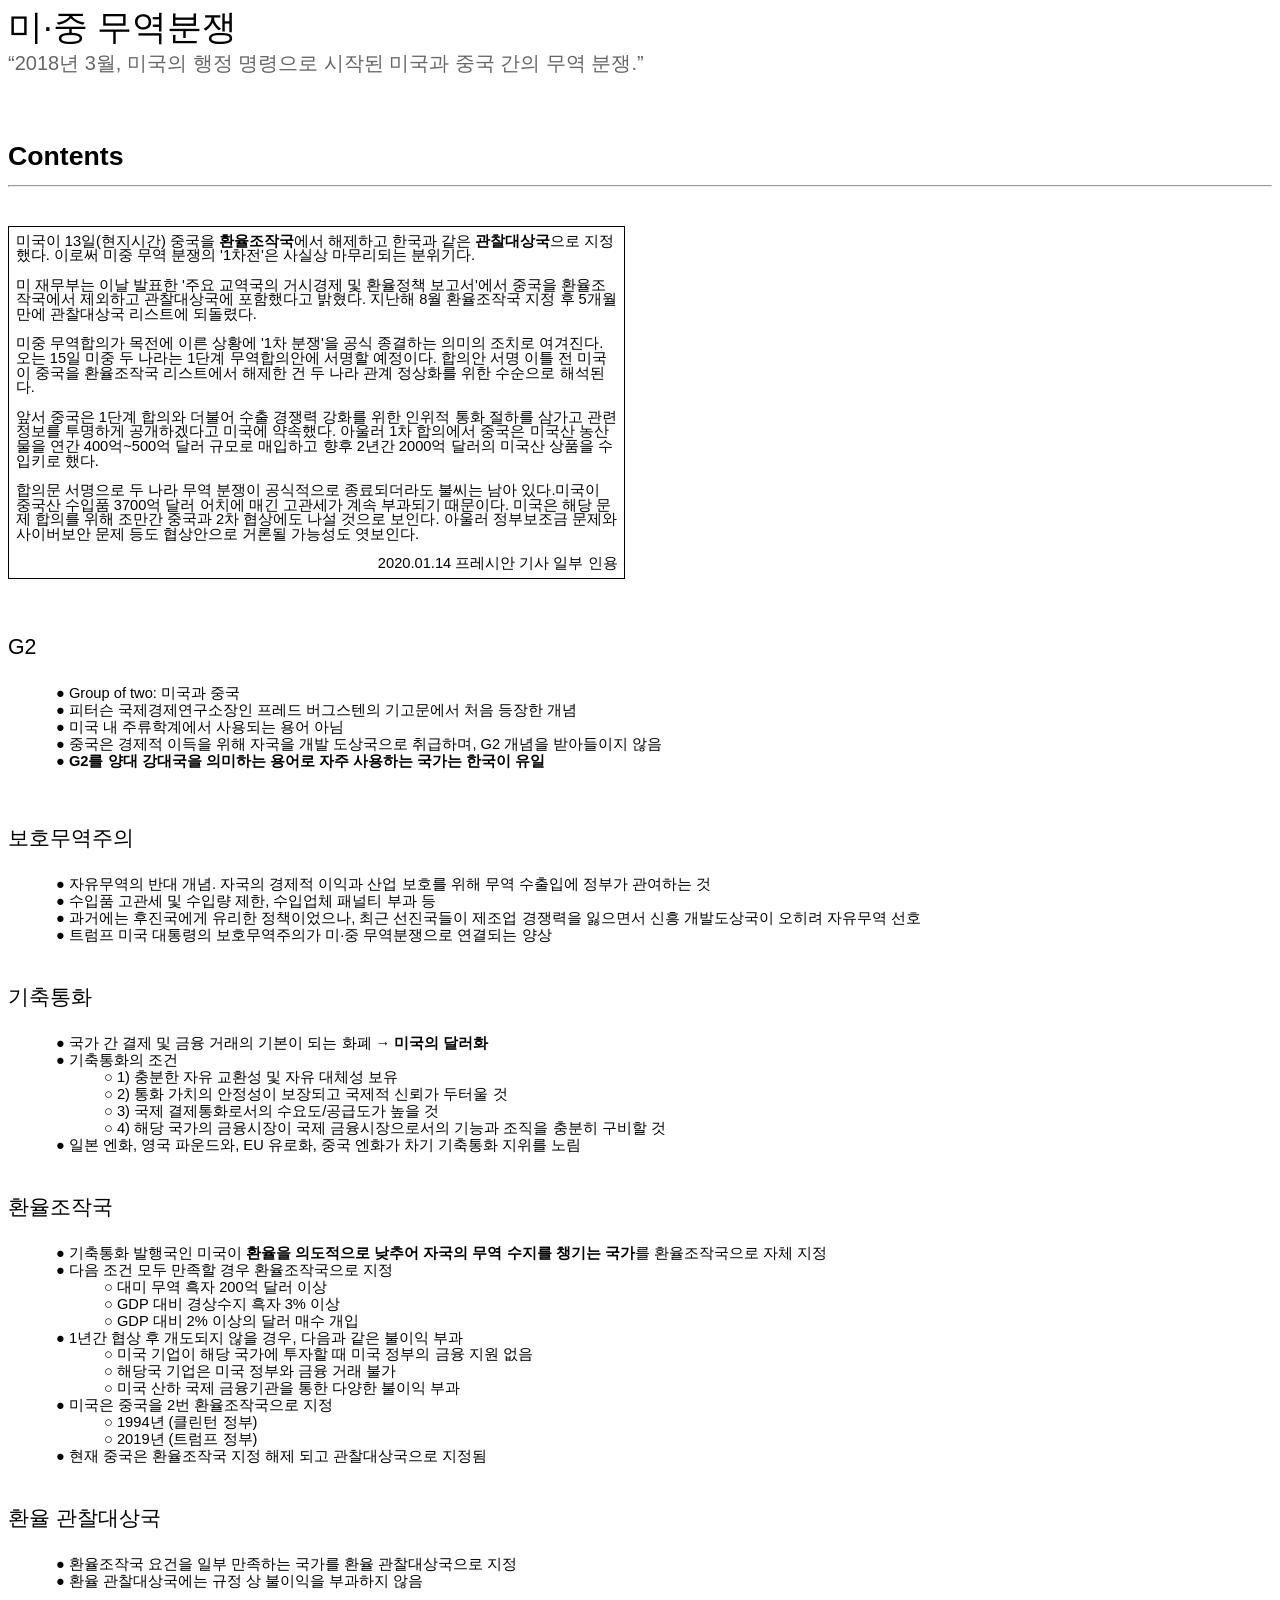
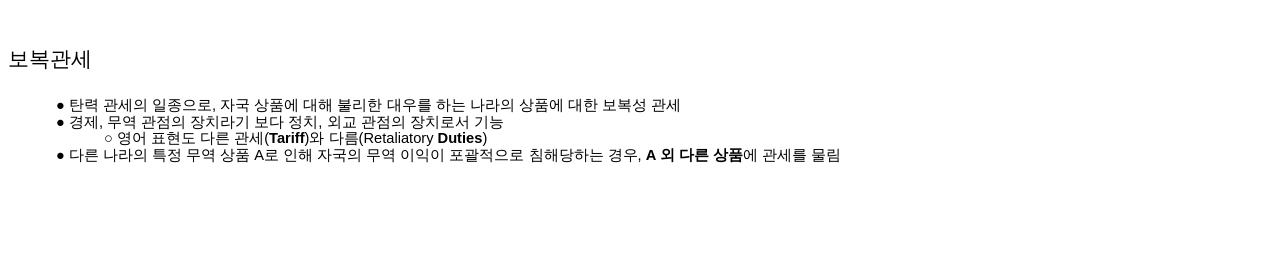
==== commit 08a79e85: "update" ====
--- a/contents/Economy1/index.html
+++ b/contents/Economy1/index.html
@@ -2278,6 +2278,9 @@
     </ul>
     <p class="c8 c11"><span class="c1"></span></p>
     <p class="c11 c8"><span class="c1"></span></p>
+    <br/>
+    <br/>
+    <br/>
 </body>
 
 </html>
